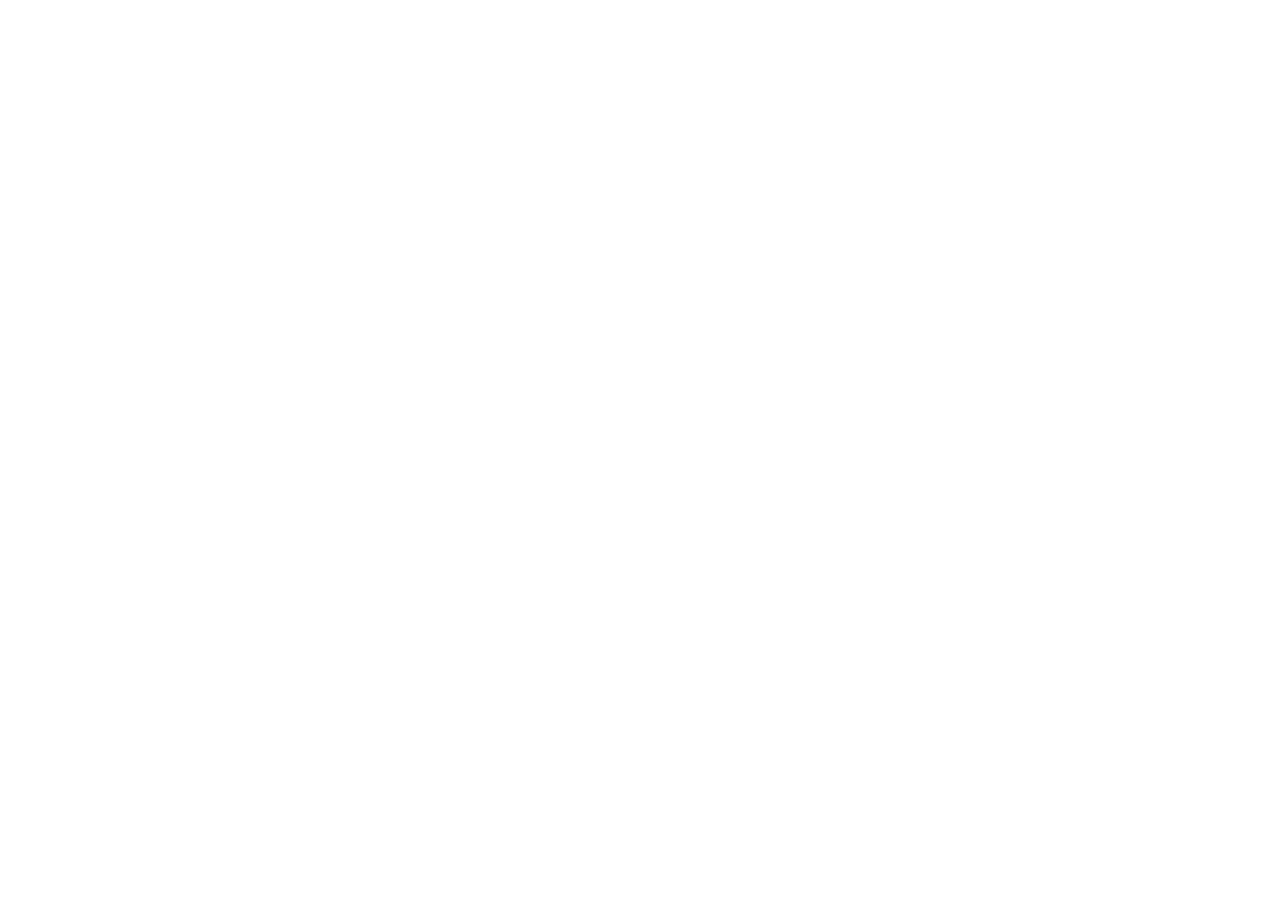
==== index.html @ 3943e583 "styles" ====
<!DOCTYPE html>
<html lang="es">

<head>
    <meta charset="UTF-8">
    <meta http-equiv="X-UA-Compatible" content="IE=edge">
    <meta name="viewport" content="width=device-width, initial-scale=1.0">
    <link href="https://cdn.jsdelivr.net/npm/bootstrap@5.0.0-beta3/dist/css/bootstrap.min.css" rel="stylesheet" integrity="sha384-eOJMYsd53ii+scO/bJGFsiCZc+5NDVN2yr8+0RDqr0Ql0h+rP48ckxlpbzKgwra6" crossorigin="anonymous">
    <link rel="stylesheet" href="styles.css" type="text/css">
    <title>Document</title>


</head>

<body>




<!--Scripts-->
 <script src="https://cdn.jsdelivr.net/npm/bootstrap@5.0.0-beta3/dist/js/bootstrap.bundle.min.js" integrity="sha384-JEW9xMcG8R+pH31jmWH6WWP0WintQrMb4s7ZOdauHnUtxwoG2vI5DkLtS3qm9Ekf" crossorigin="anonymous"></script>
</body>

</html>
---- styles.css ----
body{
    background-image: url("/Assets/background-img.jfif");
}
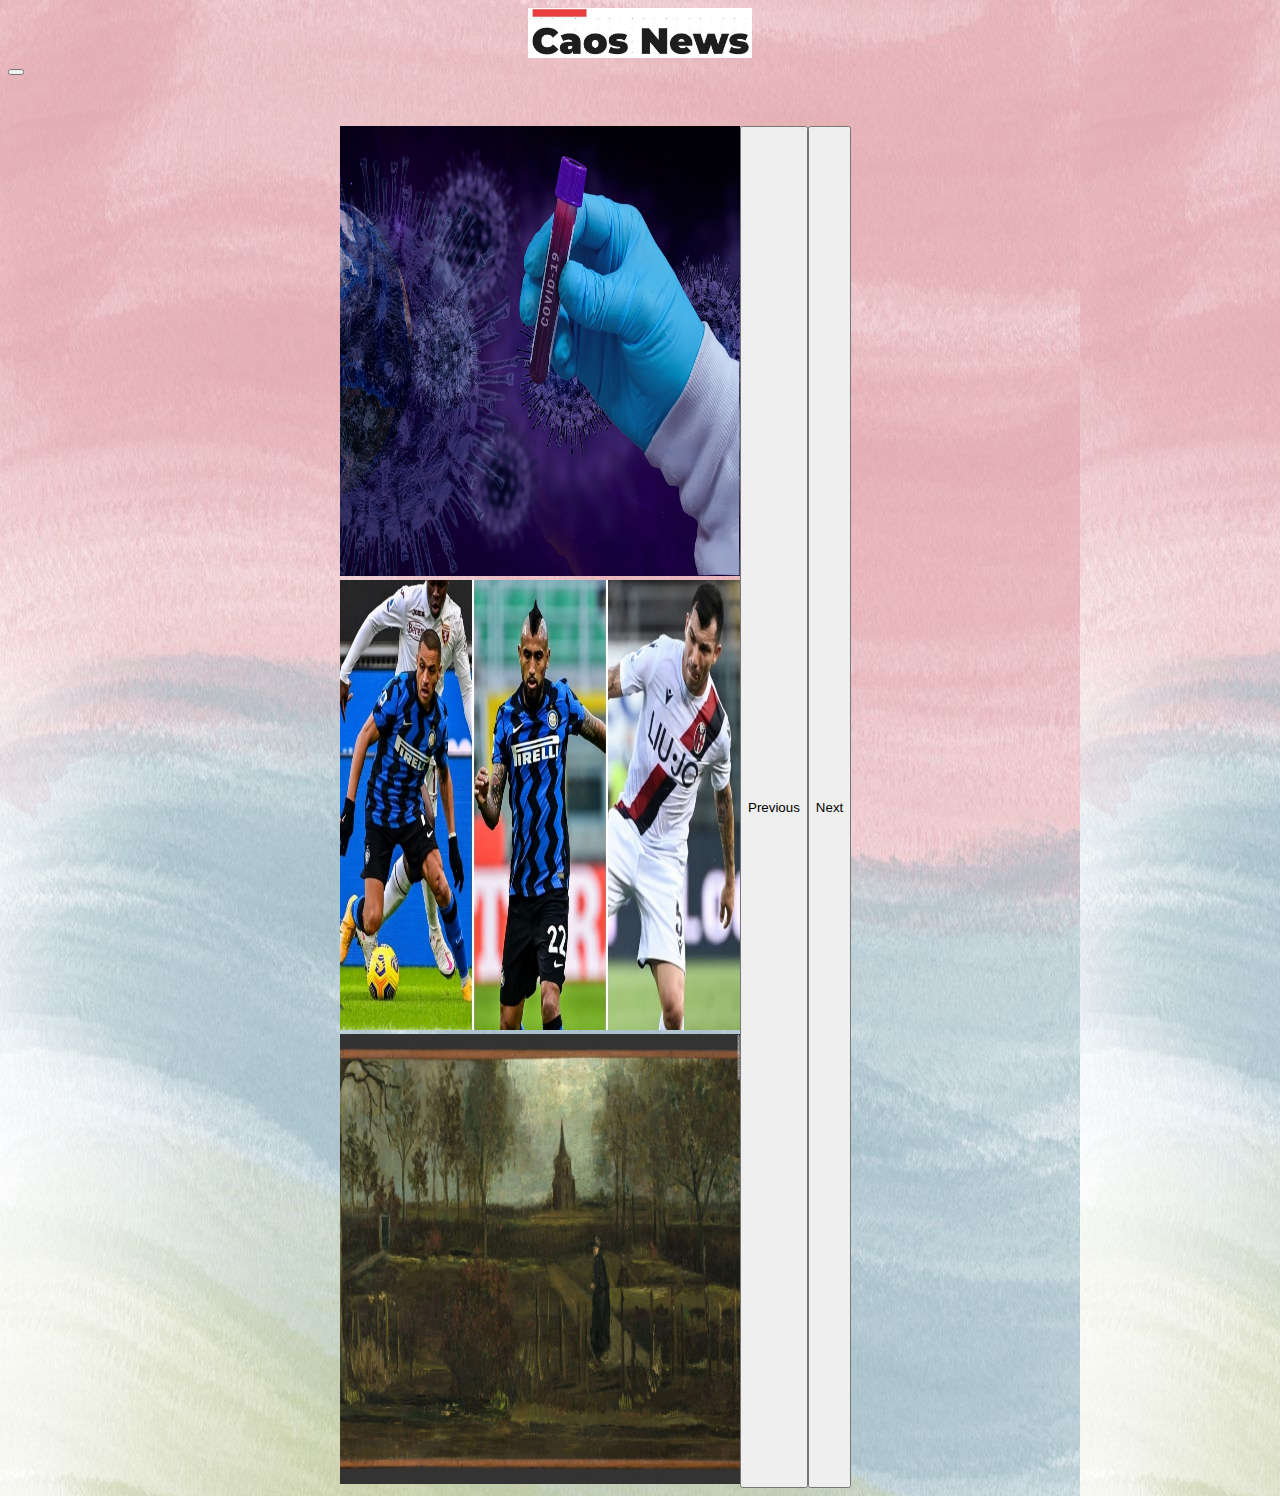
==== commit cceac26f: "carousel" ====
--- a/index.html
+++ b/index.html
@@ -14,11 +14,48 @@
 
 <body>
 
+    <header>
+
+        <div class="container"></div>
+        <nav class="navbar navbar-expand-lg navbar-light bg-light">
+            <a class="navbar-brand" href="#">
+                <img id="logo" src="Assets/logo-2.jpg" alt="">
+            </a>
+            <button class="navbar-toggler" type="button" data-toggle="collapse" data-target="#navbarSupportedContent" aria-controls="navbarSupportedContent" aria-expanded="false" aria-label="Toggle navigation">
+                <span class="navbar-toggler-icon"></span>
+            </button>
+        </nav>
+        </div>
+    </header>
+
+    <div id="ca-margenes" class="container-fluid">
+        <div id="carouselExampleFade" class="carousel slide carousel-fade" data-bs-ride="carousel">
+            <div class="carousel-inner">
+                <div class="carousel-item active">
+                    <img id="size-slide" src="Assets/slide-img1.jpg" class="d-block w-100" alt="...">
+                </div>
+                <div class="carousel-item">
+                    <img id="size-slide" src="Assets/slide-img2.jpg" class="d-block w-100" alt="...">
+                </div>
+                <div class="carousel-item">
+                    <img id="size-slide" src="Assets/slide-img3.jpg" class="d-block w-100" alt="...">
+                </div>
+            </div>
+            <button class="carousel-control-prev" type="button" data-bs-target="#carouselExampleFade" data-bs-slide="prev">
+              <span class="carousel-control-prev-icon" aria-hidden="true"></span>
+              <span class="visually-hidden">Previous</span>
+            </button>
+            <button class="carousel-control-next" type="button" data-bs-target="#carouselExampleFade" data-bs-slide="next">
+              <span class="carousel-control-next-icon" aria-hidden="true"></span>
+              <span class="visually-hidden">Next</span>
+            </button>
+        </div>
+    </div>
 
 
 
-<!--Scripts-->
- <script src="https://cdn.jsdelivr.net/npm/bootstrap@5.0.0-beta3/dist/js/bootstrap.bundle.min.js" integrity="sha384-JEW9xMcG8R+pH31jmWH6WWP0WintQrMb4s7ZOdauHnUtxwoG2vI5DkLtS3qm9Ekf" crossorigin="anonymous"></script>
+    <!--Scripts-->
+    <script src="https://cdn.jsdelivr.net/npm/bootstrap@5.0.0-beta3/dist/js/bootstrap.bundle.min.js" integrity="sha384-JEW9xMcG8R+pH31jmWH6WWP0WintQrMb4s7ZOdauHnUtxwoG2vI5DkLtS3qm9Ekf" crossorigin="anonymous"></script>
 </body>
 
 </html>--- a/styles.css
+++ b/styles.css
@@ -1,3 +1,25 @@
-body{
-    background-image: url("/Assets/background-img.jfif");
+body {
+    background-image: url("Assets/background-img.jpg");
+    background-color: aliceblue;
+}
+
+#logo {
+    height: 50px;
+    display: flex;
+    margin: auto;
+}
+
+#size-slide {
+    height: 450px;
+    width: 400px;
+}
+
+.carousel {
+    width: 600px;
+    display: flex;
+    margin: auto;
+}
+
+#ca-margenes {
+    margin-top: 50px;
 }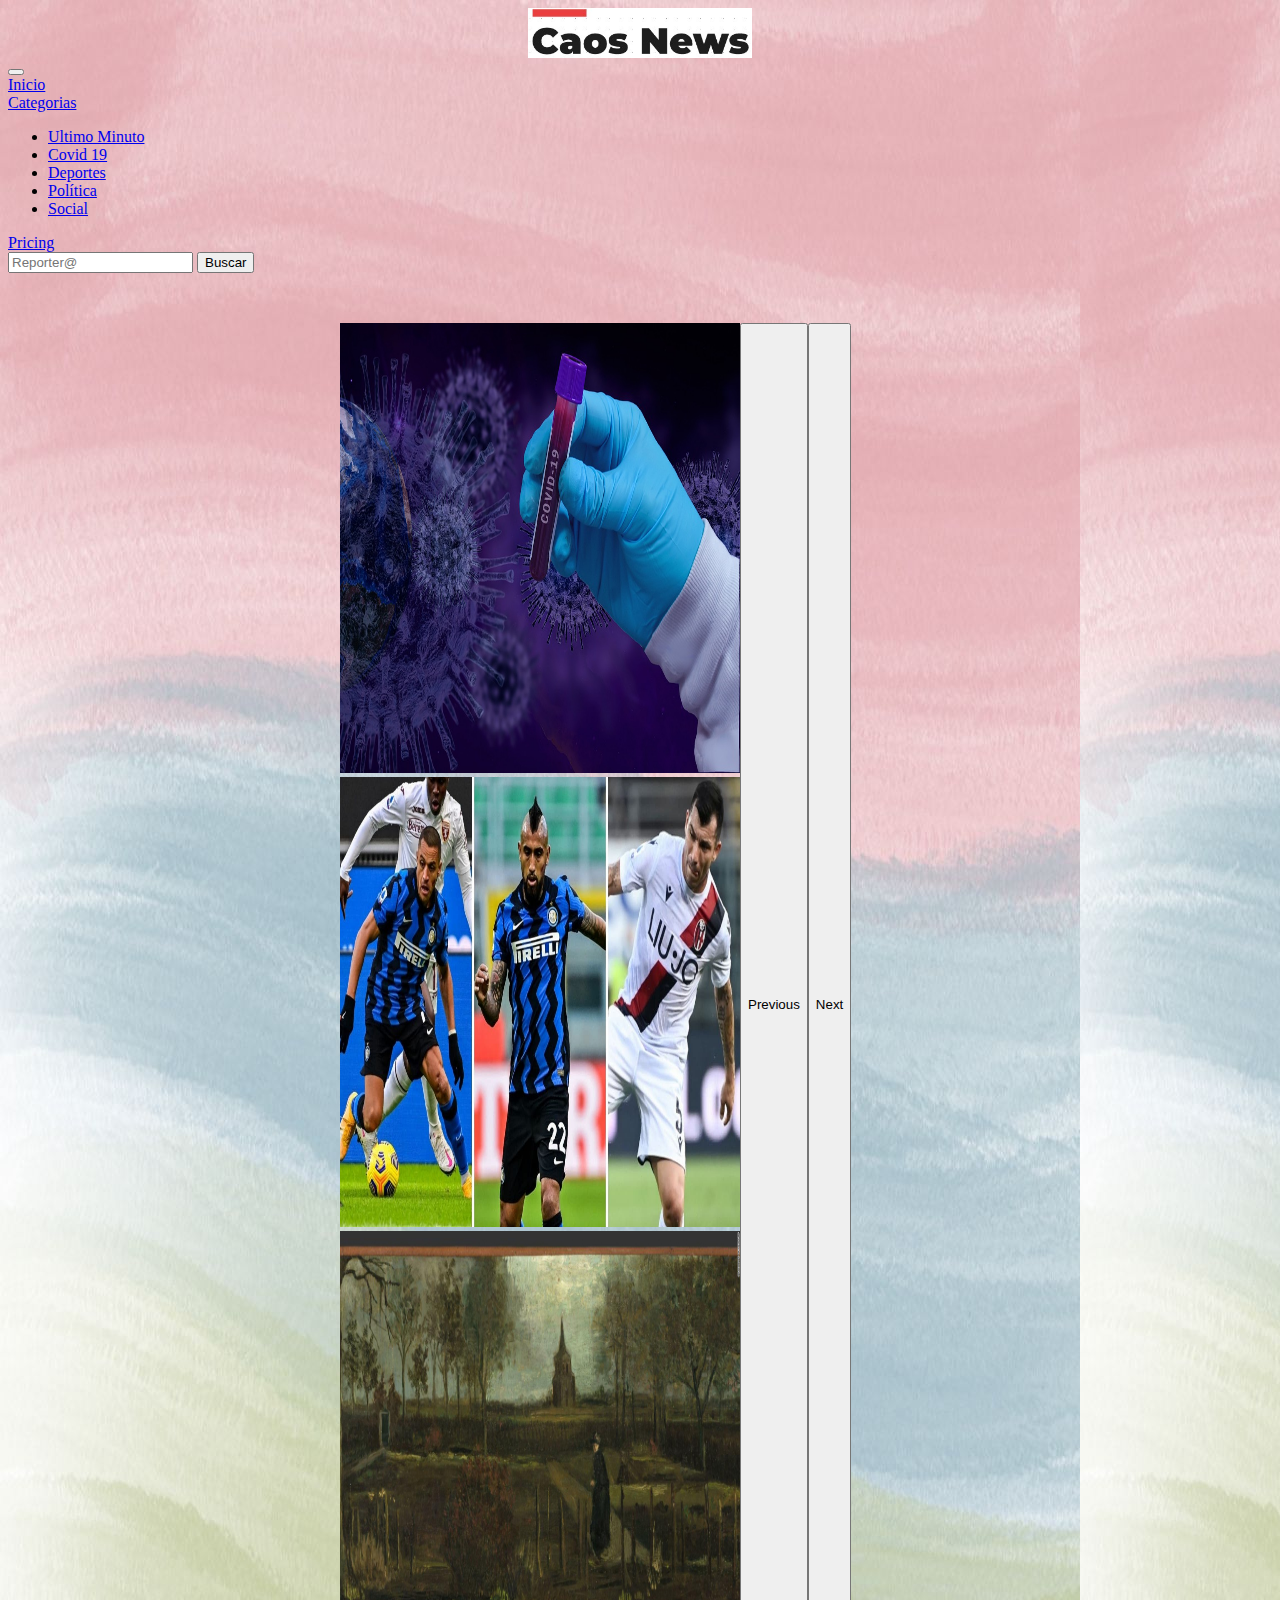
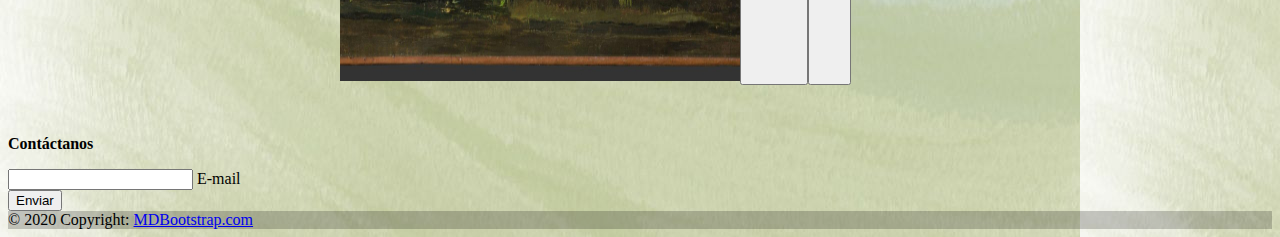
==== commit 6ab143bd: "footer inicio" ====
--- a/index.html
+++ b/index.html
@@ -24,6 +24,29 @@
             <button class="navbar-toggler" type="button" data-toggle="collapse" data-target="#navbarSupportedContent" aria-controls="navbarSupportedContent" aria-expanded="false" aria-label="Toggle navigation">
                 <span class="navbar-toggler-icon"></span>
             </button>
+            <div class="collapse navbar-collapse" id="navbarNavAltMarkup">
+                <div class="navbar-nav">
+                    <a class="nav-link active" aria-current="page" href="#">Inicio</a>
+                    <div class="nav-item dropdown">
+                        <a class="nav-link dropdown-toggle" href="#" id="navbarDropdown" role="button" data-bs-toggle="dropdown" aria-expanded="false">
+                          Categorias
+                        </a>
+                        <ul class="dropdown-menu" aria-labelledby="navbarDropdown">
+                            <li><a class="dropdown-item" href="#">Ultimo Minuto</a></li>
+                            <li><a class="dropdown-item" href="#">Covid 19</a></li>
+                            <li><a class="dropdown-item" href="#">Deportes</a></li>
+                            <li><a class="dropdown-item" href="#">Política</a></li>
+                            <li><a class="dropdown-item" href="#">Social</a></li>
+                        </ul>
+                    </div>
+                    <a class="nav-link" href="#">Pricing</a>
+                    <form class="d-flex ">
+                        <input class="form-control me-2" type="search" placeholder="Reporter@" aria-label="Search">
+                        <button class="btn btn-outline-success" type="submit">Buscar</button>
+                    </form>
+
+                </div>
+            </div>
         </nav>
         </div>
     </header>
@@ -58,4 +81,52 @@
     <script src="https://cdn.jsdelivr.net/npm/bootstrap@5.0.0-beta3/dist/js/bootstrap.bundle.min.js" integrity="sha384-JEW9xMcG8R+pH31jmWH6WWP0WintQrMb4s7ZOdauHnUtxwoG2vI5DkLtS3qm9Ekf" crossorigin="anonymous"></script>
 </body>
 
+<footer class="bg-light text-center text-lg-start">
+    <!-- Grid container -->
+    <div class="container p-4 pb-0">
+        <form action="">
+            <!--Grid row-->
+            <div class="row">
+                <!--Grid column-->
+                <div class="col-auto mb-4 mb-md-0">
+                    <p class="pt-2"><strong>Contáctanos</strong></p>
+                </div>
+                <!--Grid column-->
+
+
+                <!--Grid column-->
+            </div>
+
+            <div class="row">
+                <!--Grid column-->
+                <div class="col-md-5 col-12 mb-4 mb-md-0">
+                    <!-- Email input -->
+                    <div class="form-outline mb-4">
+                        <input type="email" id="form1" class="form-control" />
+                        <label class="form-label" for="form1">E-mail</label>
+                    </div>
+                </div>
+                <!--Grid column-->
+
+                <!--Grid column-->
+                <div class="col-auto mb-4 mb-md-0">
+                    <!-- Submit button -->
+                    <button type="submit" class="btn btn-primary mb-4">
+                    Enviar
+                    </button>
+                </div>
+            </div>
+            <!--Grid row-->
+        </form>
+    </div>
+    <!-- Grid container -->
+
+    <!-- Copyright -->
+    <div class="text-center p-3" style="background-color: rgba(0, 0, 0, 0.2);">
+        © 2020 Copyright:
+        <a class="text-dark" href="https://mdbootstrap.com/">MDBootstrap.com</a>
+    </div>
+    <!-- Copyright -->
+</footer>
+
 </html>--- a/styles.css
+++ b/styles.css
@@ -22,4 +22,8 @@
 
 #ca-margenes {
     margin-top: 50px;
+}
+
+footer {
+    margin-top: 50px;
 }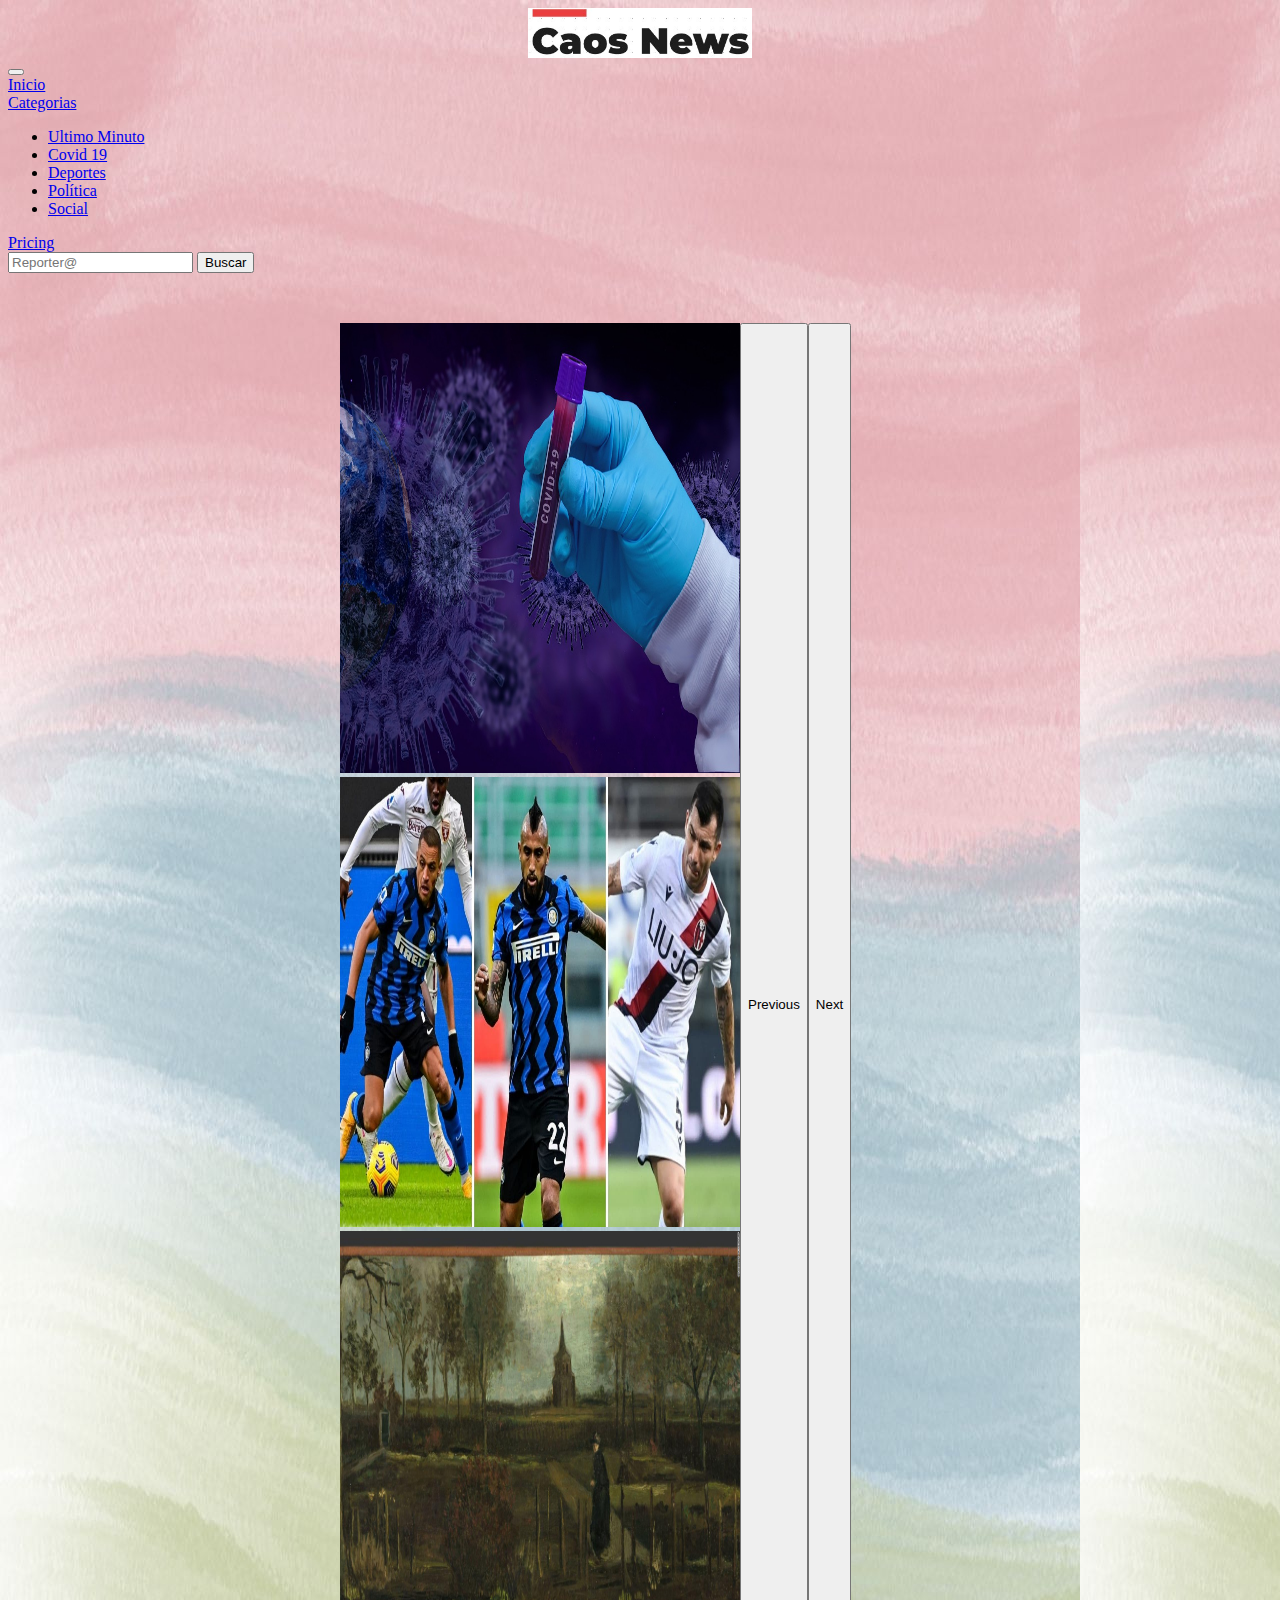
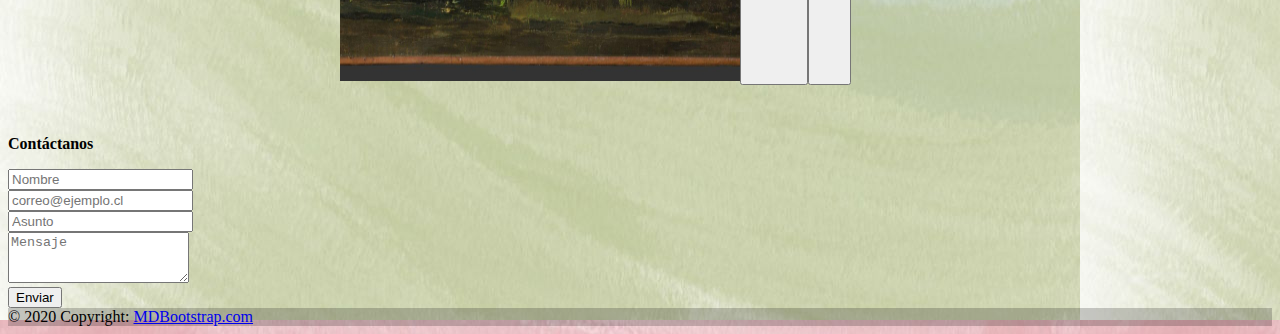
==== commit e7c8adc7: "formulario(faltan ajustes)" ====
--- a/index.html
+++ b/index.html
@@ -91,24 +91,51 @@
                 <div class="col-auto mb-4 mb-md-0">
                     <p class="pt-2"><strong>Contáctanos</strong></p>
                 </div>
+
+            </div>
+
+            <!--Grid row-->
+            <div class="row">
                 <!--Grid column-->
-
-
-                <!--Grid column-->
+                <div class="col-md-5 col-12 mb-4 mb-md-0">
+                    <input type="text" id="form1" class="form-control" placeholder="Nombre" />
+                </div>
             </div>
+            <!--Grid row-->
 
             <div class="row">
                 <!--Grid column-->
                 <div class="col-md-5 col-12 mb-4 mb-md-0">
                     <!-- Email input -->
                     <div class="form-outline mb-4">
-                        <input type="email" id="form1" class="form-control" />
-                        <label class="form-label" for="form1">E-mail</label>
+                        <input type="email" id="form1" class="form-control" placeholder="correo@ejemplo.cl" />
                     </div>
                 </div>
                 <!--Grid column-->
 
+            </div>
+            <!--Grid row-->
+
+            <!--Grid row-->
+            <div class="row">
                 <!--Grid column-->
+                <div class="col-md-5 col-12 mb-4 mb-md-0">
+                    <input type="text" id="form1" class="form-control" placeholder="Asunto" />
+                </div>
+            </div>
+            <!--Grid row-->
+
+            <!--Grid row-->
+            <div class="row">
+                <!--Grid column-->
+                <div class="col-md-5 col-12 mb-4 mb-md-0">
+                    <textarea class="form-control" id="form1" rows="3" placeholder="Mensaje"></textarea>
+                </div>
+            </div>
+            <!--Grid row-->
+
+            <!--Grid row-->
+            <div class="row">
                 <div class="col-auto mb-4 mb-md-0">
                     <!-- Submit button -->
                     <button type="submit" class="btn btn-primary mb-4">
@@ -117,6 +144,7 @@
                 </div>
             </div>
             <!--Grid row-->
+
         </form>
     </div>
     <!-- Grid container -->
